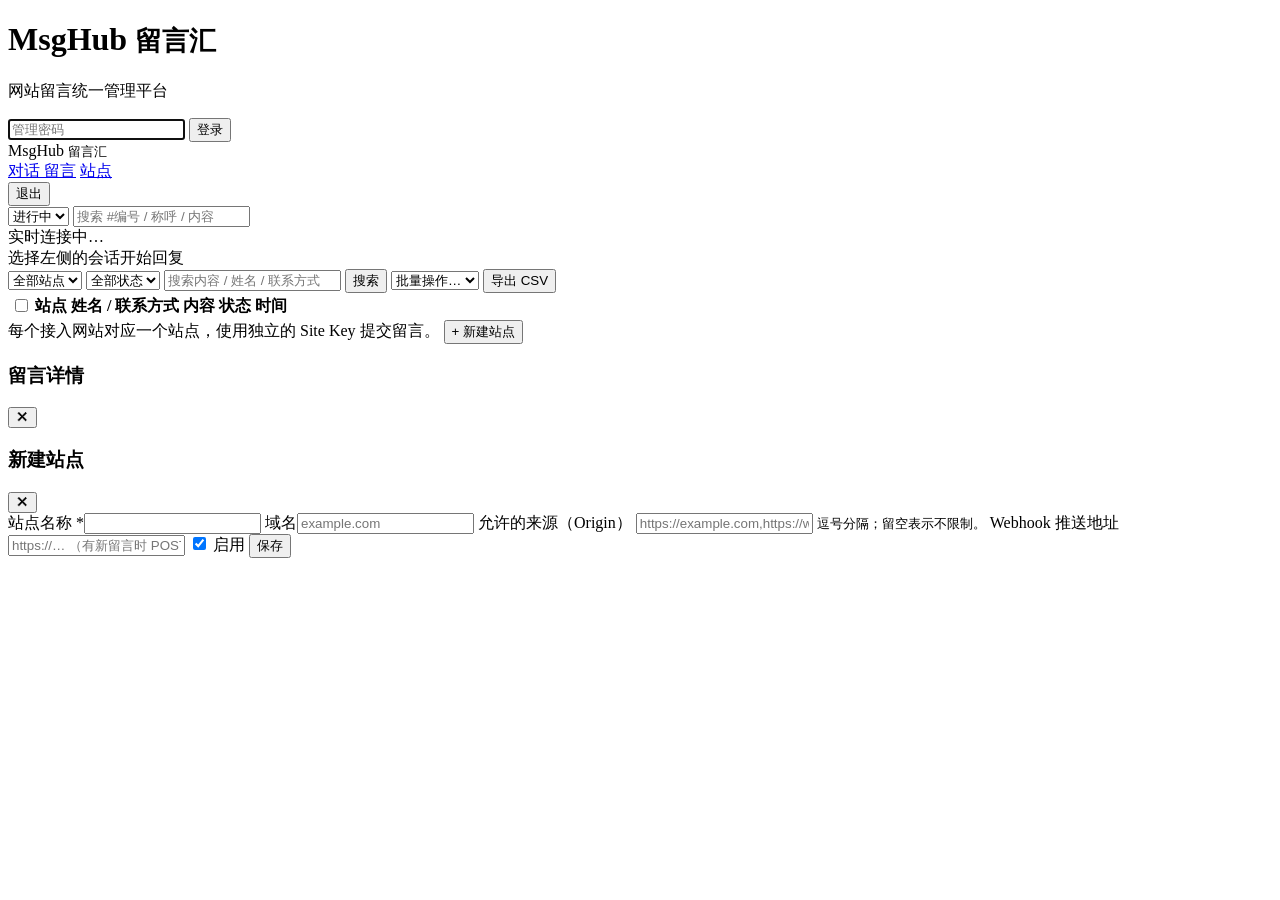
==== app/static/index.html @ 8e0881a3 "MsgHub 留言汇：网站留言、网页实时对话与 QQ 官方机器人对接 一期：多站点留言收集与后台管理（筛选、状态、备注、批量、CSV 导出、Webhook）。 二期①：网页实时对话——embed.js" ====
<!doctype html>
<html lang="zh-CN">
<head>
<meta charset="utf-8">
<meta name="viewport" content="width=device-width, initial-scale=1">
<title>MsgHub 留言汇</title>
<link rel="stylesheet" href="/static/admin.css">
</head>
<body>

<!-- 登录 -->
<div id="login" class="login hidden">
  <form id="loginForm" class="card login-card">
    <h1>MsgHub <small>留言汇</small></h1>
    <p class="muted">网站留言统一管理平台</p>
    <input type="password" name="password" placeholder="管理密码" required autofocus>
    <button class="btn primary" type="submit">登录</button>
    <div class="err" id="loginErr"></div>
  </form>
</div>

<!-- 主界面 -->
<div id="app" class="hidden">
  <header class="top">
    <div class="brand">MsgHub <small>留言汇</small></div>
    <nav>
      <a href="#chats" data-view="chats">对话 <span id="navUnread" class="nav-badge hidden"></span></a>
      <a href="#messages" data-view="messages">留言</a>
      <a href="#sites" data-view="sites">站点</a>
    </nav>
    <button class="btn ghost" id="logout">退出</button>
  </header>

  <main>
    <section id="stats" class="stats"></section>

    <!-- 对话 -->
    <section id="view-chats" class="view">
      <div class="chat-layout card">
        <aside class="conv-pane">
          <div class="conv-tools">
            <select id="cStatus">
              <option value="open">进行中</option>
              <option value="closed">已结束</option>
              <option value="">全部</option>
            </select>
            <input id="cQ" placeholder="搜索 #编号 / 称呼 / 内容">
          </div>
          <div id="convList" class="conv-list"></div>
          <div id="liveState" class="live-state muted">实时连接中…</div>
        </aside>
        <section class="chat-pane" id="chatPane">
          <div class="chat-empty muted">选择左侧的会话开始回复</div>
        </section>
      </div>
    </section>

    <!-- 留言 -->
    <section id="view-messages" class="view hidden">
      <div class="toolbar">
        <select id="fSite"><option value="">全部站点</option></select>
        <select id="fStatus">
          <option value="">全部状态</option>
          <option value="new">未读</option>
          <option value="read">已读</option>
          <option value="handled">已处理</option>
          <option value="spam">垃圾</option>
        </select>
        <input id="fQ" placeholder="搜索内容 / 姓名 / 联系方式">
        <button class="btn" id="btnSearch">搜索</button>
        <span class="spacer"></span>
        <select id="batchAction">
          <option value="">批量操作…</option>
          <option value="read">标为已读</option>
          <option value="handled">标为已处理</option>
          <option value="spam">标为垃圾</option>
          <option value="delete">删除</option>
        </select>
        <button class="btn" id="btnExport">导出 CSV</button>
      </div>
      <div class="card table-wrap">
        <table>
          <thead><tr>
            <th class="w-chk"><input type="checkbox" id="chkAll"></th>
            <th>站点</th><th>姓名 / 联系方式</th><th>内容</th><th>状态</th><th>时间</th>
          </tr></thead>
          <tbody id="msgBody"></tbody>
        </table>
      </div>
      <div class="pager" id="pager"></div>
    </section>

    <!-- 站点 -->
    <section id="view-sites" class="view hidden">
      <div id="qqCard" class="card qq-card"></div>
      <div class="toolbar">
        <span class="muted">每个接入网站对应一个站点，使用独立的 Site Key 提交留言。</span>
        <span class="spacer"></span>
        <button class="btn primary" id="btnNewSite">+ 新建站点</button>
      </div>
      <div id="siteList" class="site-list"></div>
    </section>
  </main>
</div>

<!-- 留言详情 -->
<div id="drawer" class="drawer hidden">
  <div class="drawer-panel card">
    <div class="drawer-head"><h3>留言详情</h3><button class="btn ghost" data-close>✕</button></div>
    <div id="drawerBody"></div>
  </div>
</div>

<!-- 站点编辑 -->
<div id="siteModal" class="drawer hidden">
  <form class="drawer-panel card" id="siteForm">
    <div class="drawer-head"><h3 id="siteModalTitle">新建站点</h3><button type="button" class="btn ghost" data-close>✕</button></div>
    <label>站点名称 *<input name="name" required></label>
    <label>域名<input name="domain" placeholder="example.com"></label>
    <label>允许的来源（Origin）
      <input name="allowed_origins" placeholder="https://example.com,https://www.example.com">
      <small class="muted">逗号分隔；留空表示不限制。</small>
    </label>
    <label>Webhook 推送地址
      <input name="webhook_url" placeholder="https://… （有新留言时 POST JSON）">
    </label>
    <label class="row"><input type="checkbox" name="enabled" checked> 启用</label>
    <button class="btn primary" type="submit">保存</button>
  </form>
</div>

<div id="toast" class="toast hidden"></div>
<script src="/static/admin.js"></script>
</body>
</html>
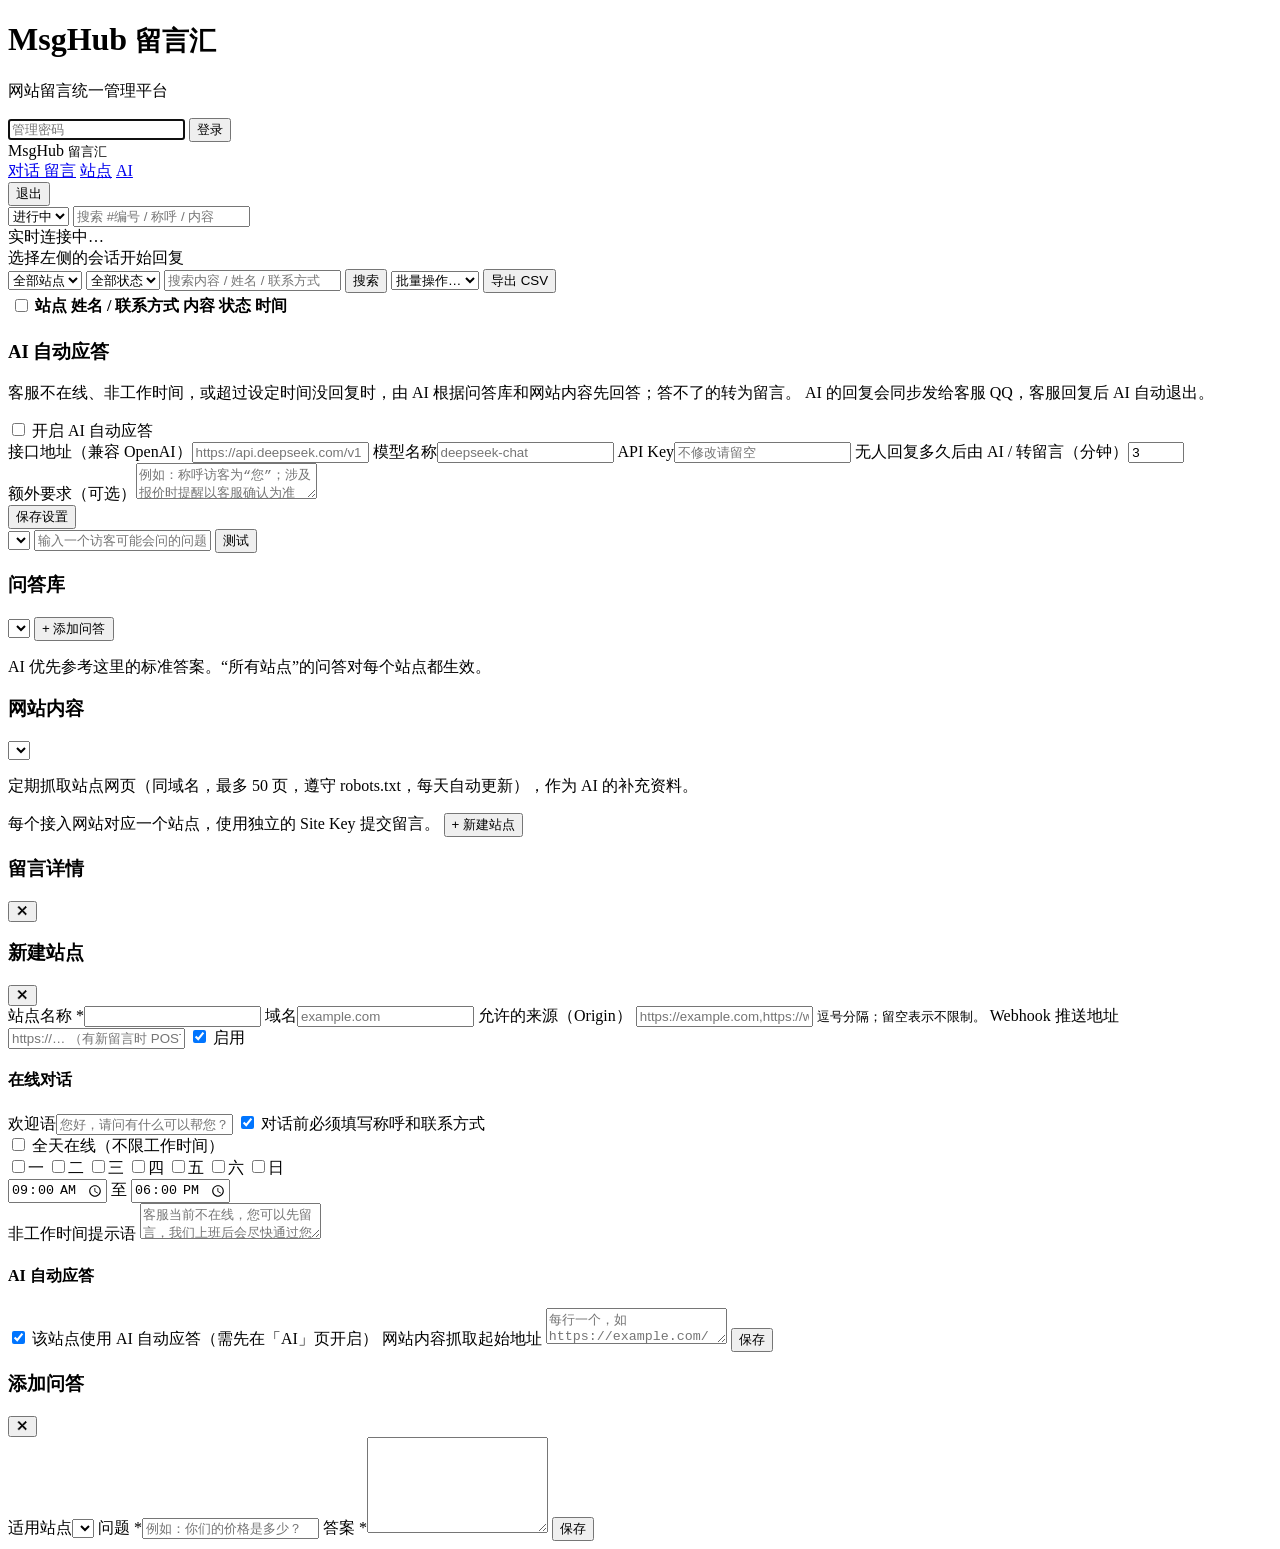
==== commit ec85da6b: "二期③：图片消息、AI 自动应答、对话前留联系方式、工作时间 - 站点设置：欢迎语、对话前必须填写称呼和联系方式（校验电话/邮箱）、工作时间（支持跨午夜）、非工作时间提示语 - 无人值守：非工作时间或" ====
--- a/app/static/index.html
+++ b/app/static/index.html
@@ -27,6 +27,7 @@
       <a href="#chats" data-view="chats">对话 <span id="navUnread" class="nav-badge hidden"></span></a>
       <a href="#messages" data-view="messages">留言</a>
       <a href="#sites" data-view="sites">站点</a>
+      <a href="#ai" data-view="ai">AI</a>
     </nav>
     <button class="btn ghost" id="logout">退出</button>
   </header>
@@ -90,6 +91,44 @@
       <div class="pager" id="pager"></div>
     </section>
 
+    <!-- AI -->
+    <section id="view-ai" class="view hidden">
+      <form id="aiForm" class="card ai-card">
+        <div class="site-head"><h3>AI 自动应答</h3><span id="aiState"></span></div>
+        <p class="muted">客服不在线、非工作时间，或超过设定时间没回复时，由 AI 根据问答库和网站内容先回答；答不了的转为留言。
+          AI 的回复会同步发给客服 QQ，客服回复后 AI 自动退出。</p>
+        <label class="row"><input type="checkbox" name="enabled"> 开启 AI 自动应答</label>
+        <div class="grid2">
+          <label>接口地址（兼容 OpenAI）<input name="base_url" placeholder="https://api.deepseek.com/v1"></label>
+          <label>模型名称<input name="model" placeholder="deepseek-chat"></label>
+          <label>API Key<input name="api_key" type="password" autocomplete="new-password" placeholder="不修改请留空"></label>
+          <label>无人回复多久后由 AI / 转留言（分钟）<input name="no_reply_minutes" type="number" min="1" max="120" value="3"></label>
+        </div>
+        <label>额外要求（可选）<textarea name="prompt" rows="2" maxlength="2000" placeholder="例如：称呼访客为“您”；涉及报价时提醒以客服确认为准"></textarea></label>
+        <div class="actions"><button class="btn primary" type="submit">保存设置</button></div>
+        <div class="ai-test">
+          <select id="aiTestSite"></select>
+          <input id="aiTestQ" placeholder="输入一个访客可能会问的问题，测试 AI 怎么回答">
+          <button class="btn" type="button" id="aiTestBtn">测试</button>
+        </div>
+        <div id="aiTestOut" class="ai-out hidden"></div>
+      </form>
+
+      <div class="card ai-card">
+        <div class="site-head"><h3>问答库</h3><span class="spacer"></span>
+          <select id="qaSite"></select>
+          <button class="btn sm primary" id="qaNew" type="button">+ 添加问答</button></div>
+        <p class="muted">AI 优先参考这里的标准答案。“所有站点”的问答对每个站点都生效。</p>
+        <div id="qaList"></div>
+      </div>
+
+      <div class="card ai-card">
+        <div class="site-head"><h3>网站内容</h3><span class="spacer"></span><select id="kbSite"></select></div>
+        <p class="muted">定期抓取站点网页（同域名，最多 50 页，遵守 robots.txt，每天自动更新），作为 AI 的补充资料。</p>
+        <div id="kbBox"></div>
+      </div>
+    </section>
+
     <!-- 站点 -->
     <section id="view-sites" class="view hidden">
       <div id="qqCard" class="card qq-card"></div>
@@ -125,6 +164,45 @@
       <input name="webhook_url" placeholder="https://… （有新留言时 POST JSON）">
     </label>
     <label class="row"><input type="checkbox" name="enabled" checked> 启用</label>
+
+    <h4 class="form-sec">在线对话</h4>
+    <label>欢迎语<input name="welcome" placeholder="您好，请问有什么可以帮您？" maxlength="500"></label>
+    <label class="row"><input type="checkbox" name="require_contact" checked> 对话前必须填写称呼和联系方式</label>
+    <div class="wh">
+      <label class="row"><input type="checkbox" name="wh_all"> 全天在线（不限工作时间）</label>
+      <div class="wh-detail">
+        <div class="wh-days">
+          <label class="row"><input type="checkbox" name="wh_day" value="1">一</label>
+          <label class="row"><input type="checkbox" name="wh_day" value="2">二</label>
+          <label class="row"><input type="checkbox" name="wh_day" value="3">三</label>
+          <label class="row"><input type="checkbox" name="wh_day" value="4">四</label>
+          <label class="row"><input type="checkbox" name="wh_day" value="5">五</label>
+          <label class="row"><input type="checkbox" name="wh_day" value="6">六</label>
+          <label class="row"><input type="checkbox" name="wh_day" value="7">日</label>
+        </div>
+        <div class="wh-time"><input type="time" name="wh_start" value="09:00"> 至 <input type="time" name="wh_end" value="18:00"></div>
+      </div>
+    </div>
+    <label>非工作时间提示语
+      <textarea name="offline_text" rows="2" maxlength="500" placeholder="客服当前不在线，您可以先留言，我们上班后会尽快通过您留下的联系方式联系您。"></textarea>
+    </label>
+
+    <h4 class="form-sec">AI 自动应答</h4>
+    <label class="row"><input type="checkbox" name="ai_enabled" checked> 该站点使用 AI 自动应答（需先在「AI」页开启）</label>
+    <label>网站内容抓取起始地址
+      <textarea name="crawl_urls" rows="2" placeholder="每行一个，如 https://example.com/&#10;留空则抓取上面填写的域名首页"></textarea>
+    </label>
+    <button class="btn primary" type="submit">保存</button>
+  </form>
+</div>
+
+<!-- 问答编辑 -->
+<div id="qaModal" class="drawer hidden">
+  <form class="drawer-panel card" id="qaForm">
+    <div class="drawer-head"><h3 id="qaModalTitle">添加问答</h3><button type="button" class="btn ghost" data-close>✕</button></div>
+    <label>适用站点<select name="site_id"></select></label>
+    <label>问题 *<input name="question" required maxlength="500" placeholder="例如：你们的价格是多少？"></label>
+    <label>答案 *<textarea name="answer" required rows="6" maxlength="3000"></textarea></label>
     <button class="btn primary" type="submit">保存</button>
   </form>
 </div>
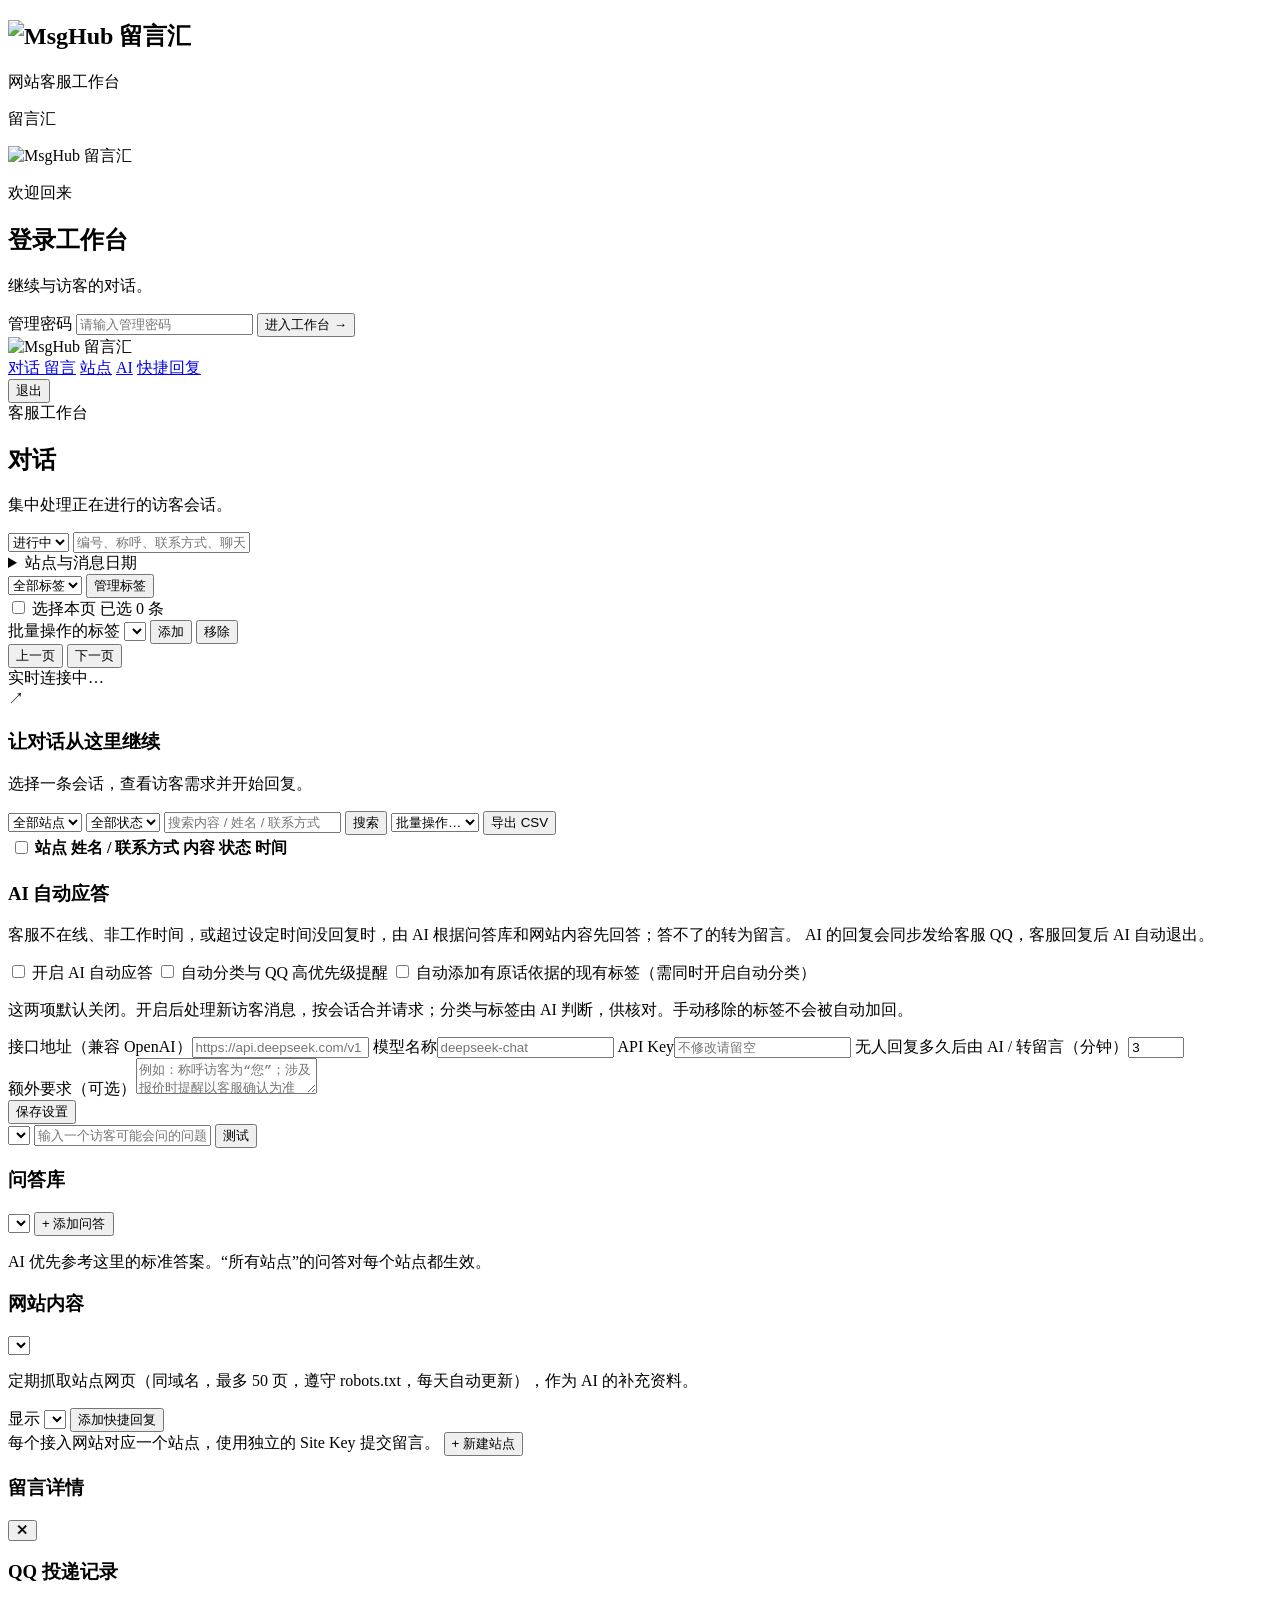
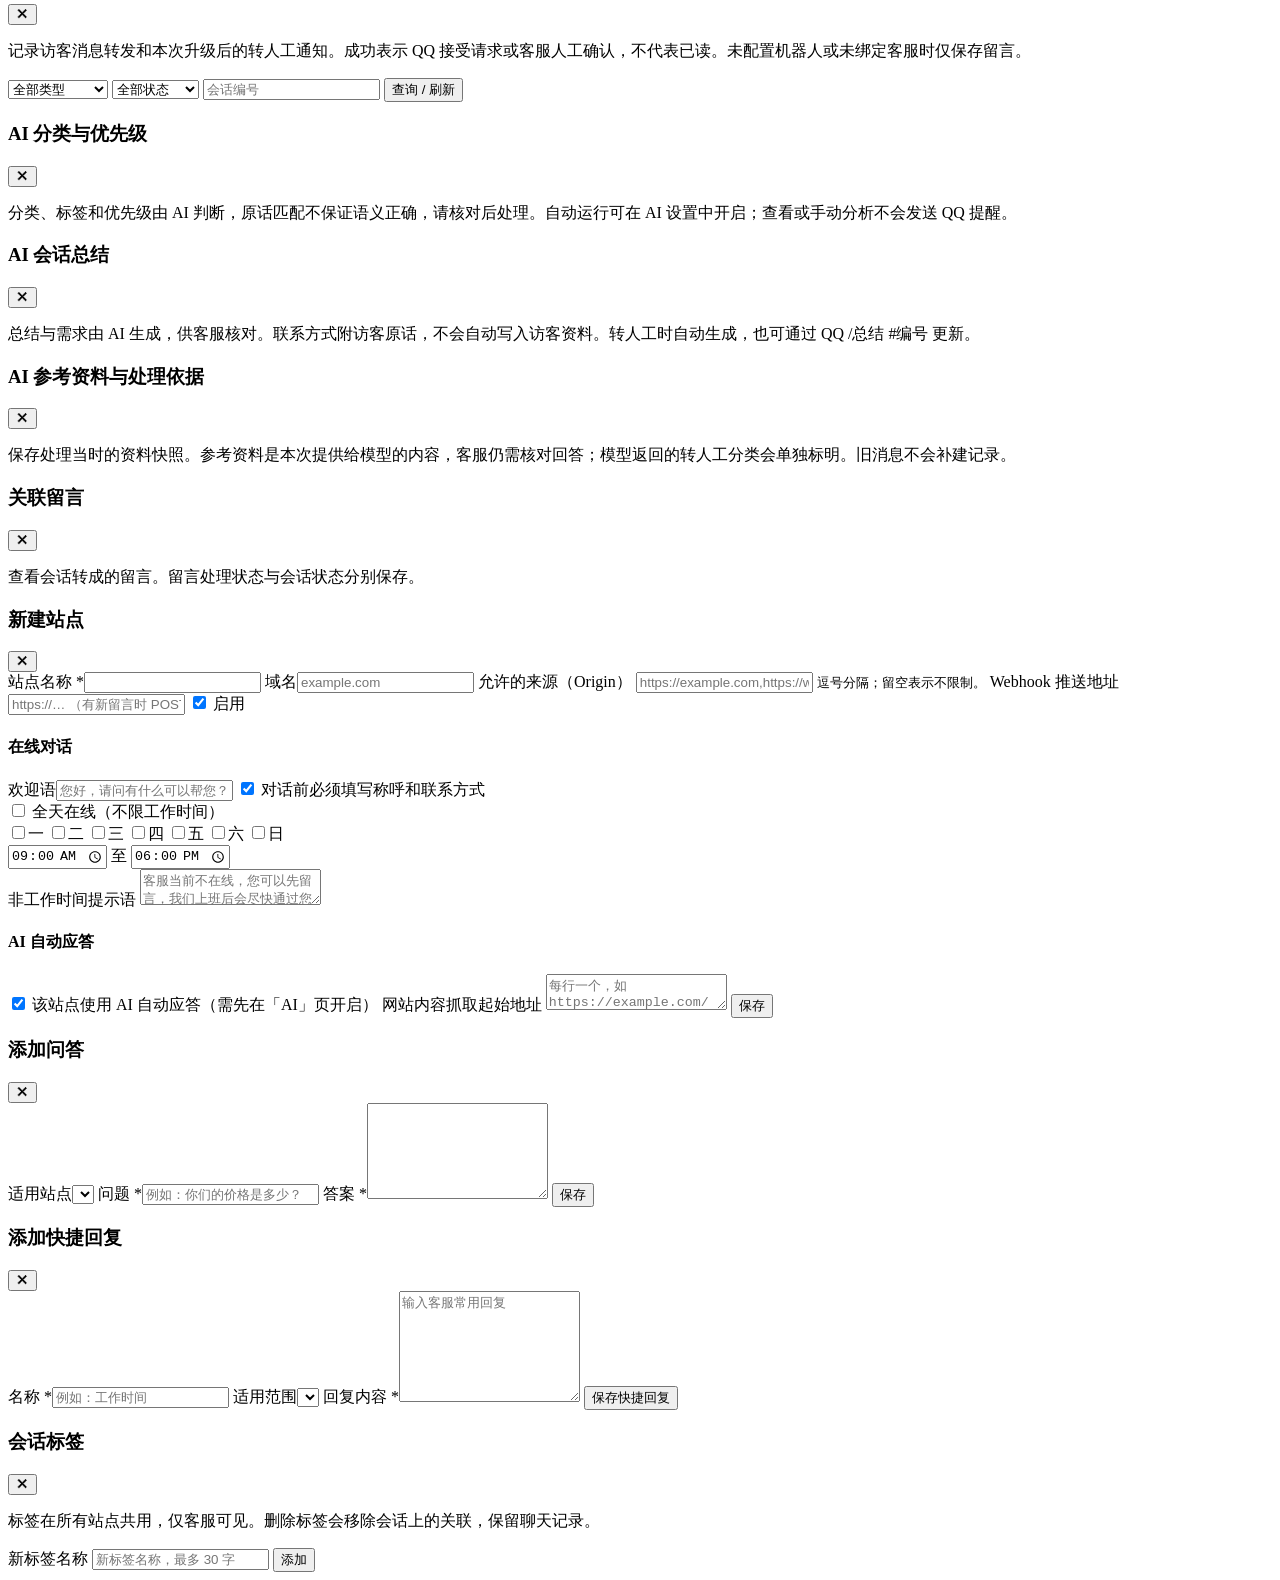
==== commit e88fcddb: "完善客服工作台、QQ 可靠投递与 AI 辅助功能 加入页面与品牌资源、快捷回复、标签、内部备注、历史搜索和留言关联；完善 QQ 持久化投递、转人工通知及受控补发。  加入 AI 依据快照、会话总结、分" ====
--- a/app/static/index.html
+++ b/app/static/index.html
@@ -4,35 +4,57 @@
 <meta charset="utf-8">
 <meta name="viewport" content="width=device-width, initial-scale=1">
 <title>MsgHub 留言汇</title>
+<link rel="icon" href="/favicon.ico" sizes="16x16 32x32 48x48">
+<link rel="icon" href="/static/favicon.svg" type="image/svg+xml" sizes="any">
+<link rel="apple-touch-icon" href="/static/apple-touch-icon.png" sizes="180x180">
 <link rel="stylesheet" href="/static/admin.css">
 </head>
 <body>
 
 <!-- 登录 -->
 <div id="login" class="login hidden">
+  <section class="login-intro">
+    <h1><img class="login-logo" src="/static/logo.png" width="800" height="200" alt="MsgHub 留言汇"></h1>
+    <p class="eyebrow">网站客服工作台</p>
+    <p>留言汇</p>
+  </section>
   <form id="loginForm" class="card login-card">
-    <h1>MsgHub <small>留言汇</small></h1>
-    <p class="muted">网站留言统一管理平台</p>
-    <input type="password" name="password" placeholder="管理密码" required autofocus>
-    <button class="btn primary" type="submit">登录</button>
-    <div class="err" id="loginErr"></div>
+    <img class="login-mobile-logo" src="/static/logo.png" width="800" height="200" alt="MsgHub 留言汇">
+    <p class="eyebrow">欢迎回来</p>
+    <h2>登录工作台</h2>
+    <p class="muted">继续与访客的对话。</p>
+    <label for="adminPassword">管理密码</label>
+    <input id="adminPassword" type="password" name="password" placeholder="请输入管理密码" autocomplete="current-password" required>
+    <button class="btn primary" type="submit">进入工作台 <span aria-hidden="true">→</span></button>
+    <div class="err" id="loginErr" role="alert"></div>
   </form>
 </div>
 
 <!-- 主界面 -->
 <div id="app" class="hidden">
   <header class="top">
-    <div class="brand">MsgHub <small>留言汇</small></div>
-    <nav>
+    <picture class="brand">
+      <source media="(max-width: 520px)" srcset="/static/favicon.svg">
+      <img src="/static/logo.png" width="800" height="200" alt="MsgHub 留言汇">
+    </picture>
+    <nav aria-label="主导航">
       <a href="#chats" data-view="chats">对话 <span id="navUnread" class="nav-badge hidden"></span></a>
       <a href="#messages" data-view="messages">留言</a>
       <a href="#sites" data-view="sites">站点</a>
       <a href="#ai" data-view="ai">AI</a>
+      <a href="#replies" data-view="replies">快捷回复</a>
     </nav>
     <button class="btn ghost" id="logout">退出</button>
   </header>
 
   <main>
+    <div class="page-header">
+      <div>
+        <div class="eyebrow">客服工作台</div>
+        <h2 id="pageTitle">对话</h2>
+        <p id="pageSubtitle">集中处理正在进行的访客会话。</p>
+      </div>
+    </div>
     <section id="stats" class="stats"></section>
 
     <!-- 对话 -->
@@ -40,18 +62,49 @@
       <div class="chat-layout card">
         <aside class="conv-pane">
           <div class="conv-tools">
-            <select id="cStatus">
+            <select id="cStatus" aria-label="会话状态">
               <option value="open">进行中</option>
               <option value="closed">已结束</option>
               <option value="">全部</option>
             </select>
-            <input id="cQ" placeholder="搜索 #编号 / 称呼 / 内容">
+            <input id="cQ" maxlength="200" placeholder="编号、称呼、联系方式、聊天内容" aria-label="搜索会话">
           </div>
+          <details class="conv-filters">
+            <summary>站点与消息日期 <span id="convFilterState"></span></summary>
+            <div class="conv-filter-fields">
+              <label>站点<select id="cSite"><option value="">全部站点</option></select></label>
+              <label>AI 分类<select id="cCategory"><option value="">全部分类</option><option value="sales">售前咨询</option><option value="support">技术支持</option><option value="after_sales">售后服务</option><option value="complaint">投诉</option><option value="refund">退款</option><option value="other">其他</option></select></label>
+              <label>优先级<select id="cPriority"><option value="">全部优先级</option><option value="high">高优先级待处理</option></select></label>
+              <label>开始日期<input id="cFrom" type="date"></label>
+              <label>结束日期<input id="cTo" type="date"></label>
+              <small class="muted">包含起止日期，按服务器时间筛选消息。</small>
+              <button id="clearConvFilters" class="btn sm" type="button">清除筛选</button>
+            </div>
+          </details>
+          <div class="conv-tag-tools">
+            <select id="cTag" aria-label="按标签筛选"><option value="">全部标签</option></select>
+            <button class="btn sm" id="manageTags" type="button">管理标签</button>
+          </div>
+          <div class="conv-selection">
+            <label><input type="checkbox" id="convSelectAll"> 选择本页</label>
+            <span id="convSelectionCount" class="muted" role="status">已选 0 条</span>
+          </div>
+          <form id="tagBatchForm" class="tag-batch hidden">
+            <label class="sr-only" for="batchTag">批量操作的标签</label>
+            <select id="batchTag" required></select>
+            <button class="btn sm" type="submit" name="action" value="add">添加</button>
+            <button class="btn sm" type="submit" name="action" value="remove">移除</button>
+          </form>
           <div id="convList" class="conv-list"></div>
+          <div class="conv-pagination" aria-label="会话分页">
+            <button id="convPrev" type="button" class="btn sm" aria-label="上一页会话">上一页</button>
+            <span id="convPageInfo" role="status"></span>
+            <button id="convNext" type="button" class="btn sm" aria-label="下一页会话">下一页</button>
+          </div>
           <div id="liveState" class="live-state muted">实时连接中…</div>
         </aside>
         <section class="chat-pane" id="chatPane">
-          <div class="chat-empty muted">选择左侧的会话开始回复</div>
+          <div class="chat-empty"><span class="empty-symbol" aria-hidden="true">↗</span><h3>让对话从这里继续</h3><p>选择一条会话，查看访客需求并开始回复。</p></div>
         </section>
       </div>
     </section>
@@ -98,6 +151,9 @@
         <p class="muted">客服不在线、非工作时间，或超过设定时间没回复时，由 AI 根据问答库和网站内容先回答；答不了的转为留言。
           AI 的回复会同步发给客服 QQ，客服回复后 AI 自动退出。</p>
         <label class="row"><input type="checkbox" name="enabled"> 开启 AI 自动应答</label>
+        <label class="row"><input type="checkbox" name="triage_enabled"> 自动分类与 QQ 高优先级提醒</label>
+        <label class="row"><input type="checkbox" name="auto_tags"> 自动添加有原话依据的现有标签（需同时开启自动分类）</label>
+        <p class="muted">这两项默认关闭。开启后处理新访客消息，按会话合并请求；分类与标签由 AI 判断，供核对。手动移除的标签不会被自动加回。</p>
         <div class="grid2">
           <label>接口地址（兼容 OpenAI）<input name="base_url" placeholder="https://api.deepseek.com/v1"></label>
           <label>模型名称<input name="model" placeholder="deepseek-chat"></label>
@@ -129,6 +185,16 @@
       </div>
     </section>
 
+    <section id="view-replies" class="view hidden">
+      <div class="toolbar">
+        <label class="filter-label" for="replyScope">显示</label>
+        <select id="replyScope" aria-label="快捷回复适用站点"></select>
+        <span class="spacer"></span>
+        <button class="btn primary" id="replyNew" type="button">添加快捷回复</button>
+      </div>
+      <div id="quickReplyList" class="quick-replies"></div>
+    </section>
+
     <!-- 站点 -->
     <section id="view-sites" class="view hidden">
       <div id="qqCard" class="card qq-card"></div>
@@ -150,7 +216,57 @@
   </div>
 </div>
 
+<div id="qqDeliveryDrawer" class="drawer hidden">
+  <section class="drawer-panel card qq-delivery-panel" aria-labelledby="qqDeliveryTitle">
+    <div class="drawer-head"><h3 id="qqDeliveryTitle">QQ 投递记录</h3><button class="btn ghost" type="button" data-close aria-label="关闭">✕</button></div>
+    <p class="muted">记录访客消息转发和本次升级后的转人工通知。成功表示 QQ 接受请求或客服人工确认，不代表已读。未配置机器人或未绑定客服时仅保存留言。</p>
+    <div id="qqDeliveryListView">
+      <form id="qqDeliveryFilters" class="toolbar">
+        <select id="qqDeliveryKind" aria-label="投递类型"><option value="">全部类型</option><option value="priority">高优先级提醒</option><option value="handoff">转人工通知</option><option value="visitor">访客消息</option></select>
+        <select id="qqDeliveryStatus" aria-label="投递状态"><option value="">全部状态</option><option value="failed">失败待重试</option><option value="uncertain">结果未确认</option><option value="pending">等待发送</option><option value="sending">发送中</option><option value="sent">已发送</option><option value="cancelled">已取消</option></select>
+        <input id="qqDeliveryConv" type="number" min="1" step="1" placeholder="会话编号" aria-label="按会话编号筛选">
+        <button class="btn sm" type="submit">查询 / 刷新</button>
+      </form>
+      <div id="qqDeliveryList"></div><div id="qqDeliveryPager" class="pager"></div>
+    </div>
+    <div id="qqDeliveryDetail" class="hidden"></div>
+  </section>
+</div>
+
+<div id="triageDrawer" class="drawer hidden">
+  <section class="drawer-panel card qq-delivery-panel" aria-labelledby="triageTitle">
+    <div class="drawer-head"><h3 id="triageTitle">AI 分类与优先级</h3><button class="btn ghost" type="button" data-close aria-label="关闭">✕</button></div>
+    <p class="muted">分类、标签和优先级由 AI 判断，原话匹配不保证语义正确，请核对后处理。自动运行可在 AI 设置中开启；查看或手动分析不会发送 QQ 提醒。</p>
+    <div id="triageBody"></div>
+  </section>
+</div>
+
+<div id="summaryDrawer" class="drawer hidden">
+  <section class="drawer-panel card qq-delivery-panel" aria-labelledby="summaryTitle">
+    <div class="drawer-head"><h3 id="summaryTitle">AI 会话总结</h3><button class="btn ghost" type="button" data-close aria-label="关闭">✕</button></div>
+    <p class="muted">总结与需求由 AI 生成，供客服核对。联系方式附访客原话，不会自动写入访客资料。转人工时自动生成，也可通过 QQ /总结 #编号 更新。</p>
+    <div id="summaryBody"></div>
+  </section>
+</div>
+
+<div id="aiDecisionDrawer" class="drawer hidden">
+  <section class="drawer-panel card qq-delivery-panel" aria-labelledby="aiDecisionTitle">
+    <div class="drawer-head"><h3 id="aiDecisionTitle">AI 参考资料与处理依据</h3><button class="btn ghost" type="button" data-close aria-label="关闭">✕</button></div>
+    <p class="muted">保存处理当时的资料快照。参考资料是本次提供给模型的内容，客服仍需核对回答；模型返回的转人工分类会单独标明。旧消息不会补建记录。</p>
+    <div id="aiDecisionBody"></div>
+  </section>
+</div>
+
 <!-- 站点编辑 -->
+<div id="relatedDrawer" class="drawer hidden">
+  <section class="drawer-panel card" aria-labelledby="relatedTitle">
+    <div class="drawer-head"><h3 id="relatedTitle">关联留言</h3><button class="btn ghost" type="button" data-close aria-label="关闭">✕</button></div>
+    <p class="muted">查看会话转成的留言。留言处理状态与会话状态分别保存。</p>
+    <div id="relatedList"></div>
+    <div id="relatedPager" class="pager"></div>
+  </section>
+</div>
+
 <div id="siteModal" class="drawer hidden">
   <form class="drawer-panel card" id="siteForm">
     <div class="drawer-head"><h3 id="siteModalTitle">新建站点</h3><button type="button" class="btn ghost" data-close>✕</button></div>
@@ -207,7 +323,30 @@
   </form>
 </div>
 
-<div id="toast" class="toast hidden"></div>
+<div id="quickReplyModal" class="drawer hidden">
+  <form class="drawer-panel card" id="quickReplyForm">
+    <div class="drawer-head"><h3 id="quickReplyModalTitle">添加快捷回复</h3><button type="button" class="btn ghost" data-close aria-label="关闭">✕</button></div>
+    <label>名称 *<input name="title" required maxlength="80" placeholder="例如：工作时间"></label>
+    <label>适用范围<select name="site_id"></select></label>
+    <label>回复内容 *<textarea name="content" required rows="7" maxlength="2000" placeholder="输入客服常用回复"></textarea></label>
+    <button class="btn primary" type="submit">保存快捷回复</button>
+  </form>
+</div>
+
+<div id="tagManager" class="drawer hidden">
+  <section class="drawer-panel card" aria-labelledby="tagManagerTitle">
+    <div class="drawer-head"><h3 id="tagManagerTitle">会话标签</h3><button type="button" class="btn ghost" data-close aria-label="关闭">✕</button></div>
+    <p class="muted">标签在所有站点共用，仅客服可见。删除标签会移除会话上的关联，保留聊天记录。</p>
+    <form id="tagCreateForm" class="tag-create">
+      <label class="sr-only" for="newTagName">新标签名称</label>
+      <input id="newTagName" name="name" required maxlength="30" placeholder="新标签名称，最多 30 字">
+      <button class="btn primary" type="submit">添加</button>
+    </form>
+    <div id="tagCatalog"></div>
+  </section>
+</div>
+
+<div id="toast" class="toast hidden" role="status" aria-live="polite"></div>
 <script src="/static/admin.js"></script>
 </body>
 </html>
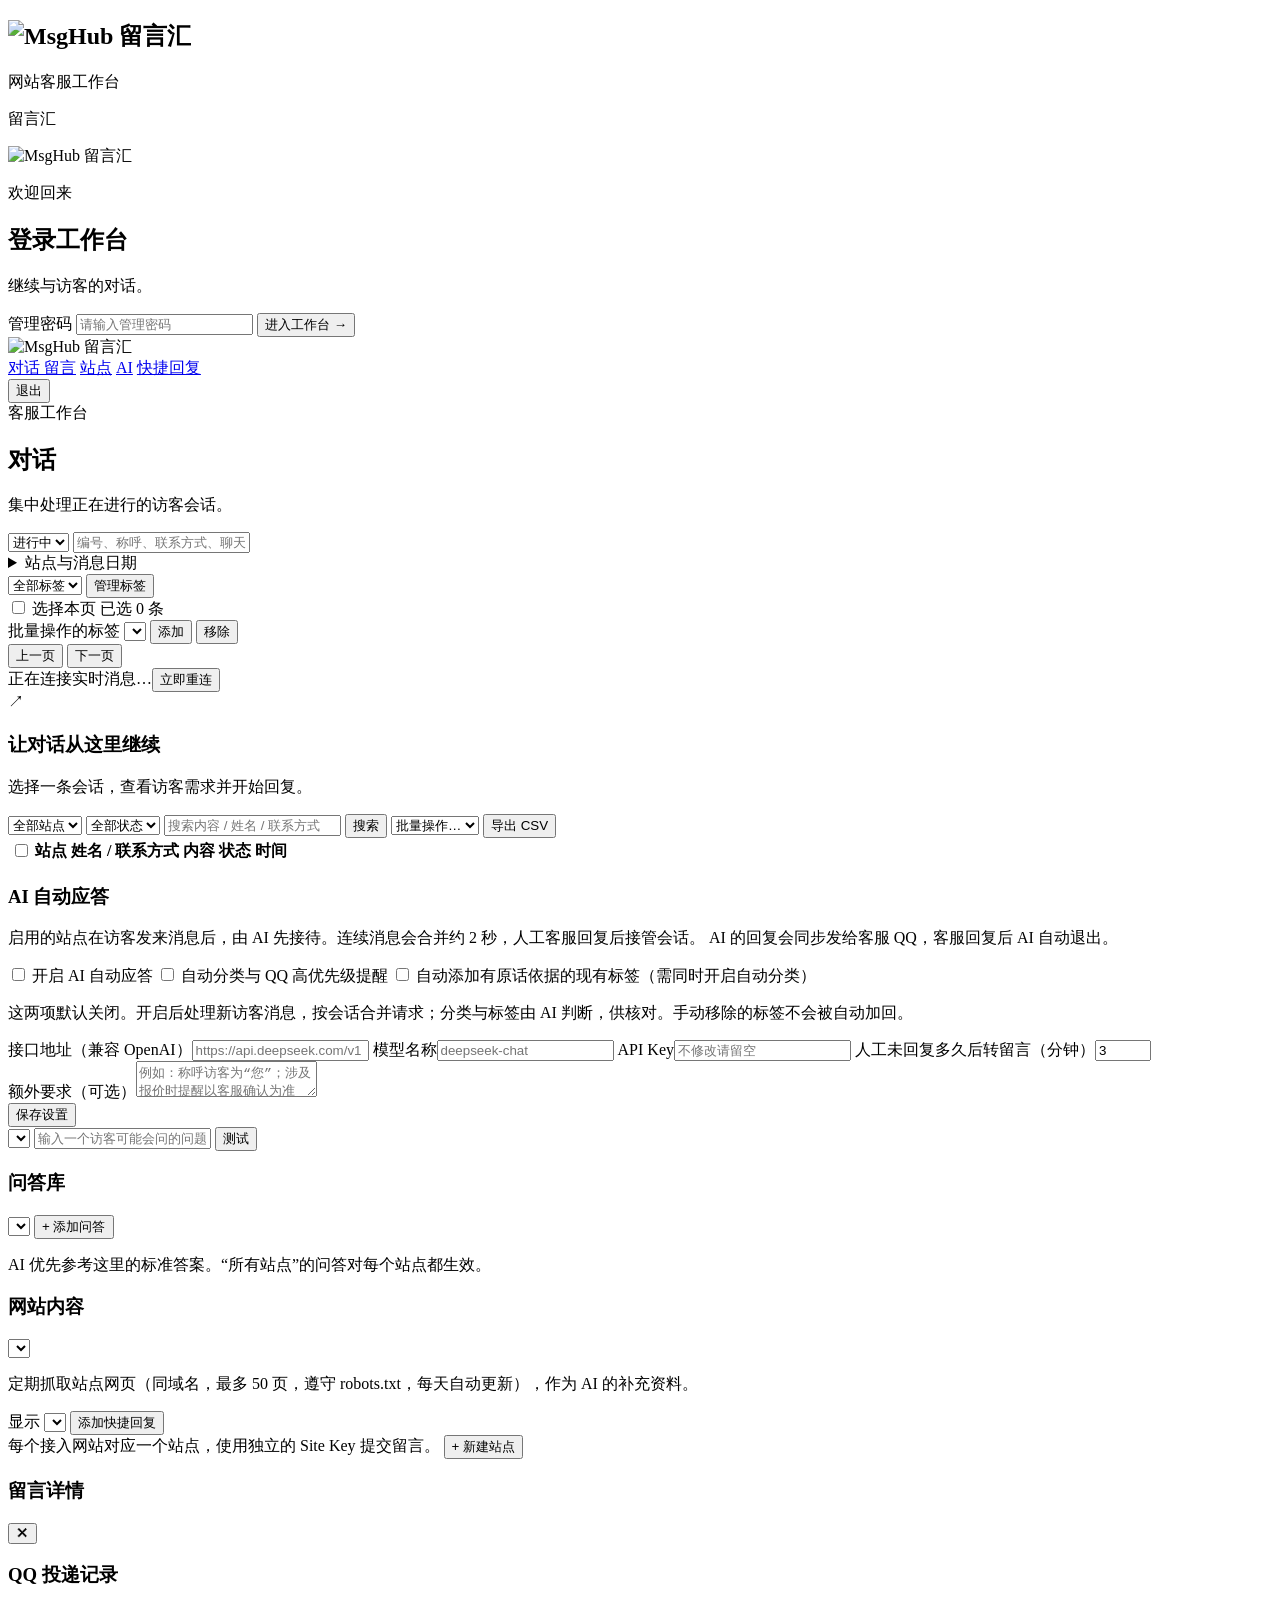
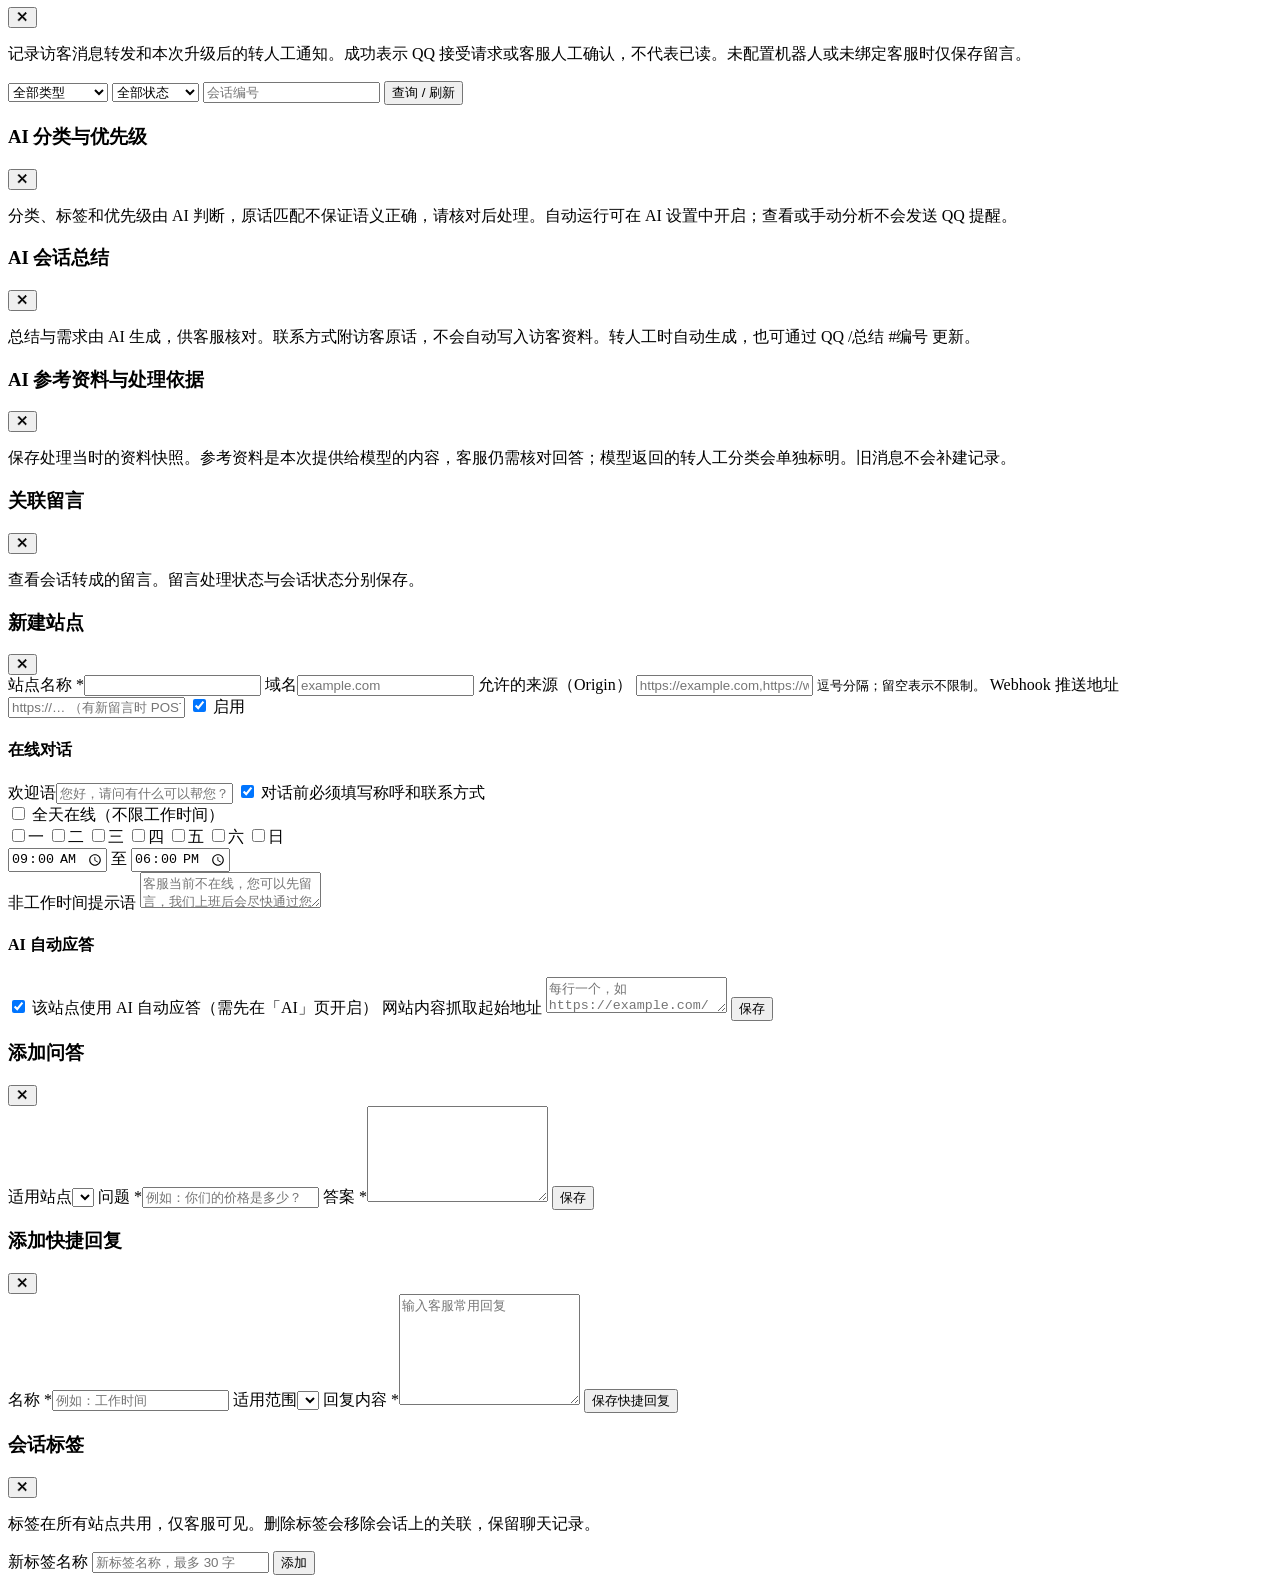
==== commit 51a2d4cc: "改进网页接待体验、QQ 回调恢复和 AI 首次响应 完善网页和访客挂件的加载、错误、断线与窄屏体验。保护 QQ 引用回复目标，持久化待转发消息和回调接收状态。  启用 AI 的站点在访客发言后开始快速" ====
--- a/app/static/index.html
+++ b/app/static/index.html
@@ -101,7 +101,7 @@
             <span id="convPageInfo" role="status"></span>
             <button id="convNext" type="button" class="btn sm" aria-label="下一页会话">下一页</button>
           </div>
-          <div id="liveState" class="live-state muted">实时连接中…</div>
+          <div class="live-state"><span id="liveState" class="muted" role="status">正在连接实时消息…</span><button type="button" class="btn sm hidden" id="retryLive">立即重连</button></div>
         </aside>
         <section class="chat-pane" id="chatPane">
           <div class="chat-empty"><span class="empty-symbol" aria-hidden="true">↗</span><h3>让对话从这里继续</h3><p>选择一条会话，查看访客需求并开始回复。</p></div>
@@ -135,7 +135,7 @@
       <div class="card table-wrap">
         <table>
           <thead><tr>
-            <th class="w-chk"><input type="checkbox" id="chkAll"></th>
+            <th class="w-chk"><input type="checkbox" id="chkAll" aria-label="选择本页留言"></th>
             <th>站点</th><th>姓名 / 联系方式</th><th>内容</th><th>状态</th><th>时间</th>
           </tr></thead>
           <tbody id="msgBody"></tbody>
@@ -148,7 +148,7 @@
     <section id="view-ai" class="view hidden">
       <form id="aiForm" class="card ai-card">
         <div class="site-head"><h3>AI 自动应答</h3><span id="aiState"></span></div>
-        <p class="muted">客服不在线、非工作时间，或超过设定时间没回复时，由 AI 根据问答库和网站内容先回答；答不了的转为留言。
+        <p class="muted">启用的站点在访客发来消息后，由 AI 先接待。连续消息会合并约 2 秒，人工客服回复后接管会话。
           AI 的回复会同步发给客服 QQ，客服回复后 AI 自动退出。</p>
         <label class="row"><input type="checkbox" name="enabled"> 开启 AI 自动应答</label>
         <label class="row"><input type="checkbox" name="triage_enabled"> 自动分类与 QQ 高优先级提醒</label>
@@ -158,7 +158,7 @@
           <label>接口地址（兼容 OpenAI）<input name="base_url" placeholder="https://api.deepseek.com/v1"></label>
           <label>模型名称<input name="model" placeholder="deepseek-chat"></label>
           <label>API Key<input name="api_key" type="password" autocomplete="new-password" placeholder="不修改请留空"></label>
-          <label>无人回复多久后由 AI / 转留言（分钟）<input name="no_reply_minutes" type="number" min="1" max="120" value="3"></label>
+          <label>人工未回复多久后转留言（分钟）<input name="no_reply_minutes" type="number" min="1" max="120" value="3"></label>
         </div>
         <label>额外要求（可选）<textarea name="prompt" rows="2" maxlength="2000" placeholder="例如：称呼访客为“您”；涉及报价时提醒以客服确认为准"></textarea></label>
         <div class="actions"><button class="btn primary" type="submit">保存设置</button></div>
